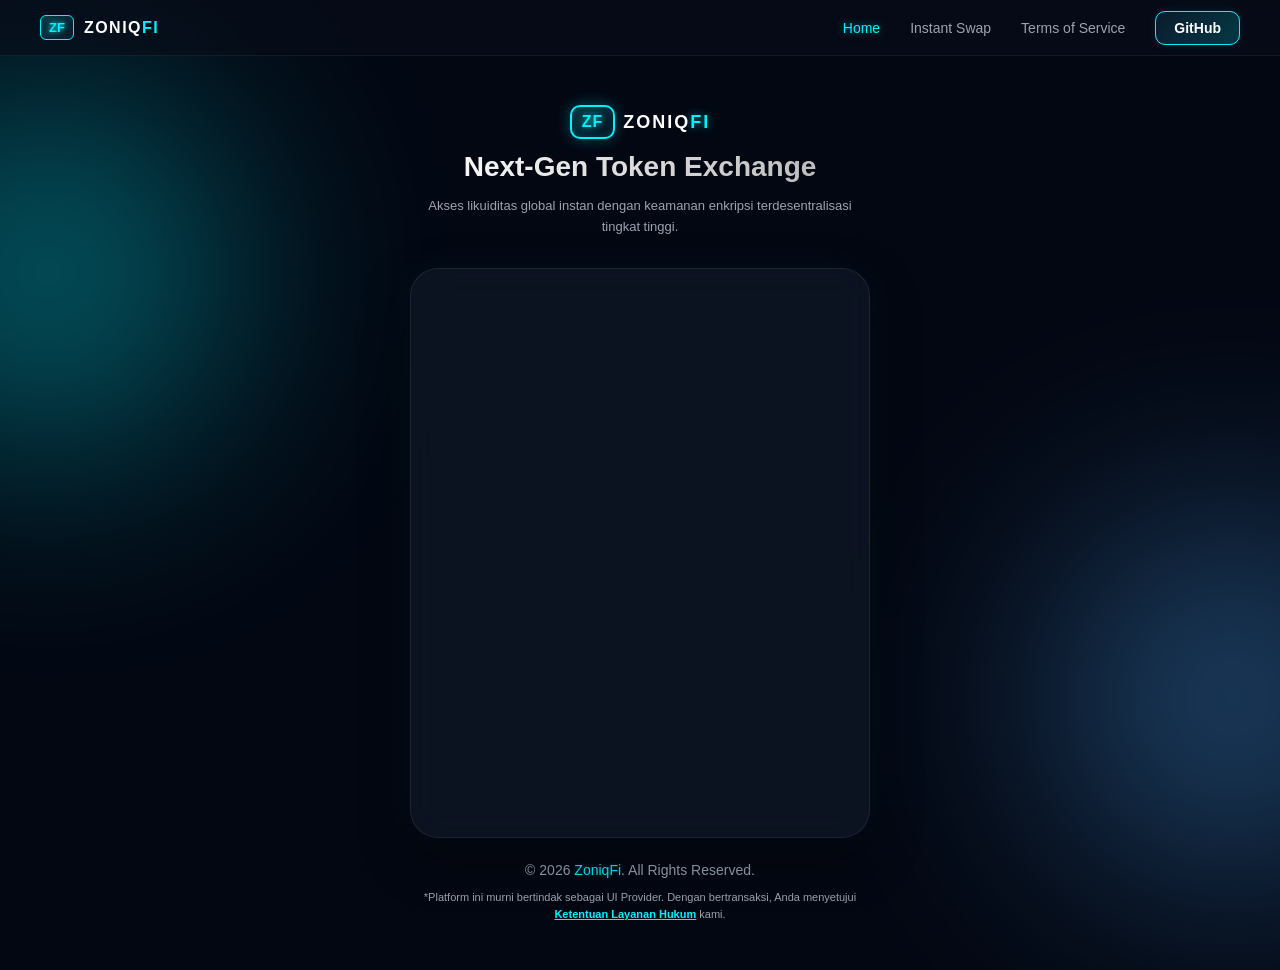
==== index.html @ 1aba74b6 "Update index.html" ====
<!DOCTYPE html>
<html lang="id">
<head>
    <meta charset="UTF-8">
    <meta name="viewport" content="width=device-width, initial-scale=1.0">
    <title>ZoniqFi - Next-Gen DEX Interface</title>
    <link rel="manifest" href="/manifest.json">
    <link rel="stylesheet" href="https://cdnjs.cloudflare.com/ajax/libs/font-awesome/6.4.0/css/all.min.css">
    <link rel="stylesheet" href="style.css">
</head>
<body>

    <!-- Elemen Dekorasi Cahaya Neon Latar Belakang -->
    <div class="bg-glow glow-1"></div>
    <div class="bg-glow glow-2"></div>

    <nav class="navbar">
    <div class="nav-container">
        <div class="nav-logo">
            <span class="logo-badge">ZF</span>
            <span class="logo-txt">ZONIQ<span class="hl">FI</span></span>
        </div>
        
        <button class="menu-toggle" id="mobile-menu-btn" aria-label="Toggle Menu">
            <span class="bar"></span>
            <span class="bar"></span>
            <span class="bar"></span>
        </button>

        <ul class="nav-links" id="nav-links-menu">
            <li><a href="/" class="active">Home</a></li>
            <li><a href="https://swapspace.co?ref=zoniqfi" target="_blank">Instant Swap</a></li>
            <li><a href="javascript:void(0);" id="menu-tos-link">Terms of Service</a></li>
            <li><a href="https://github.com" target="_blank" class="nav-btn">GitHub</a></li>
        </ul>
    </div>
</nav>

    <div class="app-container">
        <header>
            <div class="logo-container">
                <div class="zf-logo-box">ZF</div>
                <span class="logo-text">ZONIQ<span class="highlight">FI</span></span>
            </div>
            <h1>Next-Gen Token Exchange</h1>
            <p>Akses likuiditas global instan dengan keamanan enkripsi terdesentralisasi tingkat tinggi.</p>
        </header>

        <!-- KOTAK UTAMA SWAP DENGAN EFEK GLASSMORPHISM -->
        <div class="swap-card">
            <!-- Parameter link_id di bawah ini otomatis terhubung dengan akun mitra Anda -->
            <iframe 
                src="https://swapspace.co/widget?link_id=zoniqfi&transparent=true&theme=dark&amount=0.1&from=eth&to=usdt&direction=from" 
                style="width: 100%; height: 100%; border: none;"
                title="DEX Swap Widget">
            </iframe>
        </div>

    <!-- FOOTER UTAMA ZONIQFI -->
<footer>
    <p class="footer-copyright">&copy; 2026 <span class="hl">ZoniqFi</span>. All Rights Reserved.</p>
    <p class="disclaimer">
                *Platform ini murni bertindak sebagai UI Provider. Dengan bertransaksi, Anda menyetujui 
                <a href="#" id="open-tos" class="tos-link">Ketentuan Layanan Hukum</a> kami.
            </p>
</footer>
    </div>

    <!-- WINDOW POP-UP MODAL (TERSEMBUNYI SECARA DEFAULT) -->
    <div id="tos-modal" class="modal-overlay">
        <div class="modal-content">
            <div class="modal-header">
                <h2>Ketentuan Layanan & Pelepasan Tanggung Jawab</h2>
                <span id="close-tos" class="close-btn">&times;</span>
            </div>
            <div class="modal-body">
                <h3>1. Status Hukum Platform</h3>
                <p>Zoniq Finance (<b>zoniqfinance.com</b>) murni beroperasi sebagai <i>Non-Custodial Decentralized Exchange Interface</i> (Penyedia Antarmuka Grafis). Platform ini bukan merupakan pedagang aset kripto, bursa efek, atau penyedia lembaga keuangan terpusat. Seluruh fungsi pertukaran (swap) dieksekusi secara otomatis oleh protokol pihak ketiga terdesentralisasi melalui agregator API SwapSpace.</p>
                
                <h3>2. Ketiadaan Penguasaan Aset (Non-Custodial)</h3>
                <p>Kami tidak pernah mengumpulkan, menerima, menyimpan, atau menguasai kunci privat (<i>private keys</i>) maupun aset kripto milik pengguna. Pengguna bertanggung jawab penuh atas keamanan dompet digital (<i>crypto wallet</i>) masing-masing.</p>
                
                <h3>3. Pelepasan Risiko Pasar & Teknis</h3>
                <p>Zoniq Finance tidak bertanggung jawab atas kerugian finansial akibat volatilitas harga aset kripto di pasar, kegagalan transaksi, gangguan jaringan blockchain (<i>gas fee</i> tertahan), atau <i>exploit/bug</i> pada smart contract pihak ketiga.</p>
                
                <h3>4. Kepatuhan Regulasi & Pajak Mandiri</h3>
                <p>Layanan ini tidak ditujukan untuk digunakan di yurisdiksi yang melarang transaksi aset digital. Pengguna wajib mematuhi hukum perpajakan yang berlaku di wilayah hukum masing-masing (termasuk PMK 68/2022 untuk yurisdiksi Indonesia) secara mandiri (<i>self-assessment</i>).</p>
            </div>
            <div class="modal-footer">
                <button id="accept-tos-btn" class="action-btn">Saya Mengerti & Setuju</button>
            </div>
        </div>
    </div>

    <script src="app.js"></script>
    <script>
        // Mendaftarkan Service Worker untuk fitur install PWA Android
        if ('serviceWorker' in navigator) {
            window.addEventListener('load', function() {
                navigator.serviceWorker.register('/sw.js').then(function(registration) {
                    console.log('ServiceWorker registrasi berhasil: ', registration.scope);
                }, function(err) {
                    console.log('ServiceWorker registrasi gagal: ', err);
                });
            });
        }
    </script>

</body>
</html>
---- style.css ----
/* Pengaturan Dasar & Efek Cyberpunk */
body {
    margin: 0;
    padding: 0;
    font-family: 'Segoe UI', Roboto, Helvetica, Arial, sans-serif;
    background-color: #030712; 
    color: #ffffff;
    display: flex;
    justify-content: center;
    align-items: center;
    min-height: 100vh;
    overflow-x: hidden;
    position: relative;
}

/* Elemen Dekorasi Cahaya Ambient (Glow Background) */
.bg-glow {
    position: absolute;
    width: 350px;
    height: 350px;
    border-radius: 50%;
    filter: blur(120px);
    z-index: 0;
    opacity: 0.4;
    pointer-events: none;
}
.glow-1 {
    background: #00f2fe; 
    top: 10%;
    left: -10%;
}
.glow-2 {
    background: #4facfe; 
    bottom: 10%;
    right: -10%;
}

/* Container Aplikasi */
.app-container {
    width: 100%;
    max-width: 460px;
    padding: 20px;
    text-align: center;
    z-index: 1; 
}

/* Gaya Tipografi & Logo */
.logo-container {
    display: flex;
    align-items: center;
    justify-content: center;
    gap: 8px;
    margin-bottom: 12px;
}
/* ==========================================
   DESAIN LOGO KOTAK ZF FUTURISTIK (NEON GLOW)
   ========================================== */
.zf-logo-box {
    background: linear-gradient(135deg, rgba(0, 242, 254, 0.15), rgba(79, 172, 254, 0.05));
    border: 2px solid #00f2fe;
    color: #00f2fe;
    font-weight: 900;
    font-size: 16px;
    letter-spacing: 1px;
    padding: 6px 10px;
    border-radius: 10px;
    text-shadow: 0 0 8px #00f2fe;
    box-shadow: 0 0 15px rgba(0, 242, 254, 0.3), 
                inset 0 0 8px rgba(0, 242, 254, 0.2);
    animation: pulse 2s infinite alternate;
    display: inline-flex;
    align-items: center;
    justify-content: center;
}
.logo-icon {
    font-size: 24px;
    color: #00f2fe;
    text-shadow: 0 0 10px #00f2fe;
    animation: pulse 2s infinite alternate;
}
.logo-text {
    font-weight: 800;
    letter-spacing: 2px;
    font-size: 18px;
}
.logo-text .highlight {
    color: #00f2fe;
    text-shadow: 0 0 8px rgba(0, 242, 254, 0.6);
}

header h1 {
    font-size: 28px;
    font-weight: 700;
    margin: 0 0 10px 0;
    background: linear-gradient(to right, #ffffff, #b5b5b5);
    -webkit-background-clip: text;
    -webkit-text-fill-color: transparent;
}

header p {
    font-size: 13px;
    color: #9ca3af;
    margin-bottom: 30px;
    line-height: 1.6;
}

/* Efek Kaca Transparan & Garis Menyala (Glassmorphism + Neon Border) */
.swap-card {
    background: rgba(17, 24, 39, 0.7); 
    backdrop-filter: blur(16px); 
    -webkit-backdrop-filter: blur(16px);
    border: 1px solid rgba(255, 255, 255, 0.08);
    border-radius: 28px;
    box-shadow: 0 20px 50px rgba(0, 0, 0, 0.4), 
                0 0 40px rgba(0, 242, 254, 0.05); 
    padding: 14px;
    margin-bottom: 24px;
    height: 540px;
    transition: all 0.3s ease;
}

.swap-card:hover {
    border-color: rgba(0, 242, 254, 0.3);
    box-shadow: 0 20px 50px rgba(0, 0, 0, 0.5), 
                0 0 40px rgba(0, 242, 254, 0.15);
}

/* Disclaimer Footer */
.disclaimer {
    font-size: 11px;
    color: #9ca3af; 
    line-height: 1.6;
    padding: 0 10px;
}
.tos-link {
    color: #00f2fe;
    text-decoration: underline;
    cursor: pointer;
    font-weight: 600;
}

/* STYLE SYSTEM WINDOW MODAL (TOS) */
.modal-overlay {
    position: fixed;
    top: 0;
    left: 0;
    width: 100%;
    height: 100%;
    background: rgba(0, 0, 0, 0.8);
    backdrop-filter: blur(8px);
    z-index: 100;
    display: flex;
    justify-content: center;
    align-items: center;
    opacity: 0;
    pointer-events: none;
    transition: all 0.3s ease;
}
.modal-overlay.active {
    opacity: 1;
    pointer-events: auto;
}
.modal-content {
    background: #0d111c;
    border: 1px solid rgba(255, 255, 255, 0.1);
    width: 90%;
    max-width: 500px;
    border-radius: 24px;
    overflow: hidden;
    box-shadow: 0 0 30px rgba(0, 242, 254, 0.2);
}
.modal-header {
    background: #161b26;
    padding: 16px 20px;
    display: flex;
    justify-content: space-between;
    align-items: center;
    border-bottom: 1px solid rgba(255, 255, 255, 0.05);
}
.modal-header h2 {
    font-size: 16px;
    margin: 0;
    color: #00f2fe;
}
.close-btn {
    font-size: 24px;
    cursor: pointer;
    color: #9ca3af;
}
.close-btn:hover { color: #ffffff; }
.modal-body {
    padding: 20px;
    max-height: 300px;
    overflow-y: auto;
    text-align: left;
    font-size: 13px;
    line-height: 1.6;
    color: #d1d5db;
}
.modal-body h3 {
    font-size: 14px;
    color: #ffffff;
    margin-top: 15px;
    margin-bottom: 5px;
}
.modal-body p { margin: 0 0 10px 0; }
.modal-footer {
    padding: 15px 20px;
    background: #161b26;
    text-align: right;
    border-top: 1px solid rgba(255, 255, 255, 0.05);
}
.action-btn {
    background: linear-gradient(135deg, #4facfe 0%, #00f2fe 100%);
    border: none;
    padding: 10px 20px;
    color: #000000;
    font-weight: 600;
    border-radius: 12px;
    cursor: pointer;
    transition: transform 0.2s;
}
.action-btn:hover { transform: scale(1.03); }

@keyframes pulse {
    0% { transform: scale(1); opacity: 0.8; }
    100% { transform: scale(1.1); opacity: 1; }
}

/* =======================================================
   OTOMATIS MEMBUAT PRESISI DI LAYAR HP (RESPONSIVE VIEW)
   ======================================================= */
@media screen and (max-width: 480px) {
    .app-container { padding: 10px; }
    header h1 { font-size: 22px; }
    header p { font-size: 12px; margin-bottom: 20px; }
    .swap-card {
        height: 480px; 
        padding: 8px;  
        border-radius: 20px; 
    }
    .disclaimer { font-size: 10px; padding: 0 5px; }
}

/* ==========================================
   STYLE NAVIGASI MENU UTAMA (CYBER GLASS)
   ========================================== */
.navbar {
    position: fixed;
    top: 0;
    left: 0;
    width: 100%;
    background: rgba(9, 13, 26, 0.65);
    backdrop-filter: blur(12px);
    -webkit-backdrop-filter: blur(12px);
    border-bottom: 1px solid rgba(255, 255, 255, 0.06);
    z-index: 999;
    box-sizing: border-box;
}

.nav-container {
    max-width: 1200px;
    margin: 0 auto;
    padding: 15px 24px;
    display: flex;
    justify-content: space-between;
    align-items: center;
}

/* Identitas Logo di Menu */
.nav-logo {
    display: flex;
    align-items: center;
    gap: 10px;
}

.logo-badge {
    background: linear-gradient(135deg, rgba(0, 242, 254, 0.2), rgba(79, 172, 254, 0.05));
    border: 1px solid #00f2fe;
    color: #00f2fe;
    font-weight: 800;
    font-size: 13px;
    padding: 4px 8px;
    border-radius: 6px;
    text-shadow: 0 0 5px #00f2fe;
}

.logo-txt {
    font-weight: 800;
    letter-spacing: 1.5px;
    font-size: 16px;
}

.logo-txt .hl {
    color: #00f2fe;
}

/* Daftar Tautan Menu */
.nav-links {
    list-style: none;
    display: flex;
    align-items: center;
    gap: 30px;
    margin: 0;
    padding: 0;
}

.nav-links a {
    color: #9ca3af;
    text-decoration: none;
    font-size: 14px;
    font-weight: 500;
    transition: color 0.3s, text-shadow 0.3s;
}

.nav-links a:hover, .nav-links a.active {
    color: #00f2fe;
    text-shadow: 0 0 8px rgba(0, 242, 254, 0.5);
}

/* Tombol Akses Khusus (GitHub) */
.nav-links .nav-btn {
    background: linear-gradient(135deg, rgba(79, 172, 254, 0.1) 0%, rgba(0, 242, 254, 0.2) 100%);
    border: 1px solid #00f2fe;
    padding: 8px 18px;
    border-radius: 10px;
    color: #ffffff;
    font-weight: 600;
    box-shadow: 0 0 10px rgba(0, 242, 254, 0.1);
}

.nav-links .nav-btn:hover {
    background: linear-gradient(135deg, #4facfe 0%, #00f2fe 100%);
    color: #000000;
    box-shadow: 0 0 15px rgba(0, 242, 254, 0.4);
    text-shadow: none;
}

/* Pengaturan Tombol Hamburger Mobile */
.menu-toggle {
    display: none;
    flex-direction: column;
    gap: 5px;
    background: none;
    border: none;
    cursor: pointer;
}

.menu-toggle .bar {
    width: 22px;
    height: 2px;
    background-color: #ffffff;
    transition: all 0.3s ease;
}

/* Jarak Tambahan untuk Isi Web agar Tidak Tertutup Menu */
body {
    padding-top: 70px;
}

/* ==========================================
   RESPONSIF LAYAR HP / TABLET (MOBILE MENU)
   ========================================== */
@media screen and (max-width: 768px) {
    .menu-toggle {
        display: flex;
    }

    .nav-links {
        position: absolute;
        top: 100%;
        left: 0;
        width: 100%;
        background: rgba(9, 13, 26, 0.95);
        border-bottom: 1px solid rgba(255, 255, 255, 0.08);
        flex-direction: column;
        gap: 0;
        padding: 10px 0;
        max-height: 0;
        overflow: hidden;
        transition: max-height 0.4s ease-in-out;
    }

    .nav-links.active {
        max-height: 300px;
    }

    .nav-links li {
        width: 100%;
        text-align: center;
    }

    .nav-links a {
        display: block;
        padding: 15px 0;
        width: 100%;
        border-bottom: 1px solid rgba(255, 255, 255, 0.02);
    }
    
    .nav-links .nav-btn {
        border: none;
        border-radius: 0;
        background: none;
    }
    
    /* Efek Animasi Tombol Hamburger Menjadi Tanda Silang (X) */
    .menu-toggle.open .bar:nth-child(1) {
        transform: translateY(7px) rotate(45deg);
        background-color: #00f2fe;
    }
    .menu-toggle.open .bar:nth-child(2) {
        opacity: 0;
    }
    .menu-toggle.open .bar:nth-child(3) {
        transform: translateY(-7px) rotate(-45deg);
        background-color: #00f2fe;
    }
}

.nav-socials {
    display: flex;
    gap: 15px;
    align-items: center;
    margin-left: 10px;
}

.nav-socials a {
    font-size: 18px; /* Memperbesar ukuran ikon */
    color: #9ca3af;
    transition: color 0.3s, transform 0.3s, text-shadow 0.3s;
}

.nav-socials a:hover {
    color: #00f2fe;
    transform: translateY(-2px); /* Efek sedikit melompat ke atas */
    text-shadow: 0 0 10px #00f2fe;
}

/* Sesuaikan tampilan saat di layar HP agar tetap rapi */
@media screen and (max-width: 768px) {
    .nav-socials {
        justify-content: center;
        padding: 15px 0;
        border-top: 1px solid rgba(255, 255, 255, 0.05);
        margin-left: 0;
    }
}

/* ==========================================
   STYLE FOOTER UTAMA (CYBERGLASS STYLE)
   ========================================== */
.main-footer {
    width: 100%;
    background: rgba(9, 13, 26, 0.8);
    backdrop-filter: blur(12px);
    -webkit-backdrop-filter: blur(12px);
    border-top: 1px solid rgba(255, 255, 255, 0.06);
    padding: 30px 0;
    margin-top: 60px; /* Memberi jarak dari konten di atasnya */
    box-sizing: border-box;
}

.footer-container {
    max-width: 1200px;
    margin: 0 auto;
    padding: 0 24px;
    display: flex;
    justify-content: space-between;
    align-items: center;
    flex-wrap: wrap;
    gap: 20px;
}

/* Informasi Hak Cipta & Kemitraan */
.footer-info {
    display: flex;
    flex-direction: column;
    gap: 5px;
}

.footer-copyright {
    margin: 0;
    font-size: 14px;
    color: #9ca3af;
    font-weight: 500;
}

.footer-copyright .hl {
    color: #00f2fe;
    text-shadow: 0 0 5px rgba(0, 242, 254, 0.3);
}

.footer-partner {
    margin: 0;
    font-size: 12px;
    color: #6b7280;
    letter-spacing: 0.5px;
}

/* Ikon Media Sosial di Footer */
.footer-socials {
    display: flex;
    gap: 20px;
    align-items: center;
}

.footer-socials a {
    font-size: 22px; /* Ukuran ikon sedikit lebih besar di footer */
    color: #9ca3af;
    transition: color 0.3s, transform 0.3s, text-shadow 0.3s;
    text-decoration: none;
}

.footer-socials a:hover {
    color: #00f2fe;
    transform: translateY(-3px); /* Efek melayang sedikit ke atas */
    text-shadow: 0 0 10px #00f2fe;
}

/* Responsive untuk Tampilan Layar HP */
@media screen and (max-width: 768px) {
    .footer-container {
        flex-direction: column-reverse; /* Ikon medsos berada di atas teks saat di HP */
        text-align: center;
        gap: 15px;
    }
    
    .footer-socials {
        justify-content: center;
    }
}
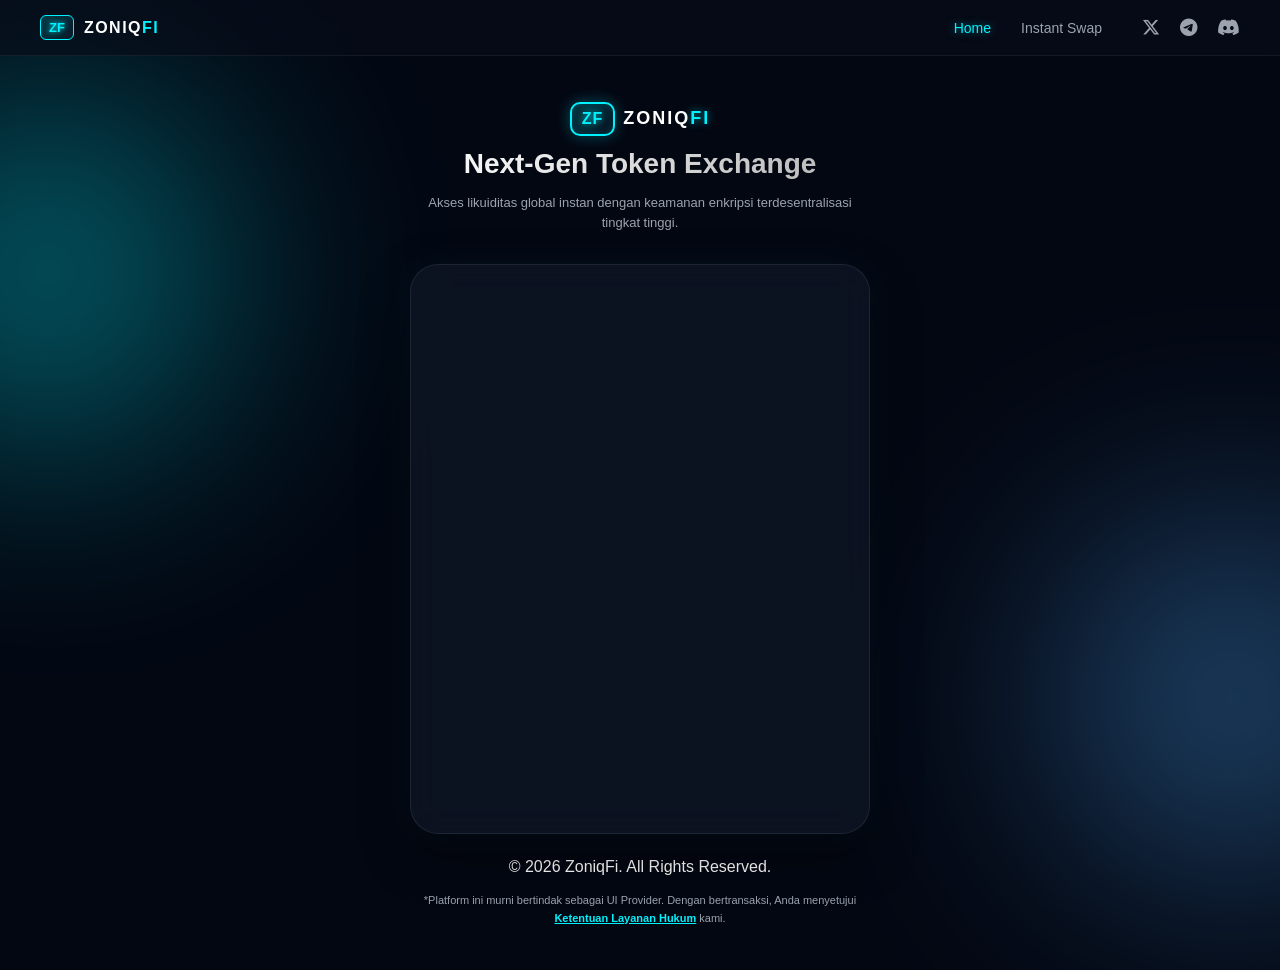
==== commit 6834376d: "Update index.html" ====
--- a/index.html
+++ b/index.html
@@ -5,7 +5,7 @@
     <meta name="viewport" content="width=device-width, initial-scale=1.0">
     <title>ZoniqFi - Next-Gen DEX Interface</title>
     <link rel="manifest" href="/manifest.json">
-    <link rel="stylesheet" href="https://cdnjs.cloudflare.com/ajax/libs/font-awesome/6.4.0/css/all.min.css">
+    <link rel="stylesheet" href="https://cdnjs.cloudflare.com/ajax/libs/font-awesome/6.5.1/css/all.min.css">
     <link rel="stylesheet" href="style.css">
 </head>
 <body>
@@ -28,11 +28,22 @@
         </button>
 
         <ul class="nav-links" id="nav-links-menu">
-            <li><a href="/" class="active">Home</a></li>
-            <li><a href="https://swapspace.co?ref=zoniqfi" target="_blank">Instant Swap</a></li>
-            <li><a href="javascript:void(0);" id="menu-tos-link">Terms of Service</a></li>
-            <li><a href="https://github.com" target="_blank" class="nav-btn">GitHub</a></li>
-        </ul>
+    <li><a href="#" class="active">Home</a></li>
+    <li><a href="https://swapspace.co?ref=Zoniqfi" target="_blank">Instant Swap</a></li>
+    
+    <!-- Kolom Khusus Ikon Medsos (Menggantikan ToS dan GitHub) -->
+    <li class="nav-socials-top">
+        <a href="https://x.com/username_anda" target="_blank" aria-label="X (Twitter)">
+            <i class="fa-brands fa-x-twitter"></i>
+        </a>
+        <a href="https://t.me/username_anda" target="_blank" aria-label="Telegram">
+            <i class="fa-brands fa-telegram"></i>
+        </a>
+        <a href="https://discord.gg/username_anda" target="_blank" aria-label="Discord">
+            <i class="fa-brands fa-discord"></i>
+        </a>
+    </li>
+</ul>
     </div>
 </nav>
 
--- a/style.css
+++ b/style.css
@@ -417,115 +417,41 @@
     }
 }
 
-.nav-socials {
-    display: flex;
-    gap: 15px;
+/* Styling Baru untuk Ikon Medsos di Navigasi Atas */
+.nav-socials-top {
+    display: flex;
+    gap: 20px;
     align-items: center;
     margin-left: 10px;
 }
 
-.nav-socials a {
-    font-size: 18px; /* Memperbesar ukuran ikon */
-    color: #9ca3af;
-    transition: color 0.3s, transform 0.3s, text-shadow 0.3s;
-}
-
-.nav-socials a:hover {
-    color: #00f2fe;
-    transform: translateY(-2px); /* Efek sedikit melompat ke atas */
-    text-shadow: 0 0 10px #00f2fe;
-}
-
-/* Sesuaikan tampilan saat di layar HP agar tetap rapi */
-@media screen and (max-width: 768px) {
-    .nav-socials {
-        justify-content: center;
-        padding: 15px 0;
-        border-top: 1px solid rgba(255, 255, 255, 0.05);
-        margin-left: 0;
-    }
-}
-
-/* ==========================================
-   STYLE FOOTER UTAMA (CYBERGLASS STYLE)
-   ========================================== */
-.main-footer {
-    width: 100%;
-    background: rgba(9, 13, 26, 0.8);
-    backdrop-filter: blur(12px);
-    -webkit-backdrop-filter: blur(12px);
-    border-top: 1px solid rgba(255, 255, 255, 0.06);
-    padding: 30px 0;
-    margin-top: 60px; /* Memberi jarak dari konten di atasnya */
-    box-sizing: border-box;
-}
-
-.footer-container {
-    max-width: 1200px;
-    margin: 0 auto;
-    padding: 0 24px;
-    display: flex;
-    justify-content: space-between;
-    align-items: center;
-    flex-wrap: wrap;
-    gap: 20px;
-}
-
-/* Informasi Hak Cipta & Kemitraan */
-.footer-info {
-    display: flex;
-    flex-direction: column;
-    gap: 5px;
-}
-
-.footer-copyright {
-    margin: 0;
-    font-size: 14px;
-    color: #9ca3af;
-    font-weight: 500;
-}
-
-.footer-copyright .hl {
-    color: #00f2fe;
-    text-shadow: 0 0 5px rgba(0, 242, 254, 0.3);
-}
-
-.footer-partner {
-    margin: 0;
-    font-size: 12px;
-    color: #6b7280;
-    letter-spacing: 0.5px;
-}
-
-/* Ikon Media Sosial di Footer */
-.footer-socials {
-    display: flex;
-    gap: 20px;
-    align-items: center;
-}
-
-.footer-socials a {
-    font-size: 22px; /* Ukuran ikon sedikit lebih besar di footer */
+.nav-socials-top a {
+    font-size: 18px;
     color: #9ca3af;
     transition: color 0.3s, transform 0.3s, text-shadow 0.3s;
     text-decoration: none;
-}
-
-.footer-socials a:hover {
-    color: #00f2fe;
-    transform: translateY(-3px); /* Efek melayang sedikit ke atas */
+    display: flex;
+    align-items: center;
+}
+
+.nav-socials-top a:hover {
+    color: #00f2fe;
+    transform: translateY(-2px);
     text-shadow: 0 0 10px #00f2fe;
 }
 
-/* Responsive untuk Tampilan Layar HP */
+/* Penyesuaian Responsif untuk Layar HP */
 @media screen and (max-width: 768px) {
-    .footer-container {
-        flex-direction: column-reverse; /* Ikon medsos berada di atas teks saat di HP */
-        text-align: center;
-        gap: 15px;
+    .nav-socials-top {
+        justify-content: center;
+        padding: 15px 0;
+        width: 100%;
+        border-top: 1px solid rgba(255, 255, 255, 0.05);
+        margin-left: 0;
+        gap: 30px; /* Jarak lebih longgar saat dibuka di HP */
     }
     
-    .footer-socials {
-        justify-content: center;
-    }
-}
+    .nav-socials-top a {
+        font-size: 22px; /* Ikon sedikit lebih besar di HP agar mudah ditekan jari */
+    }
+}
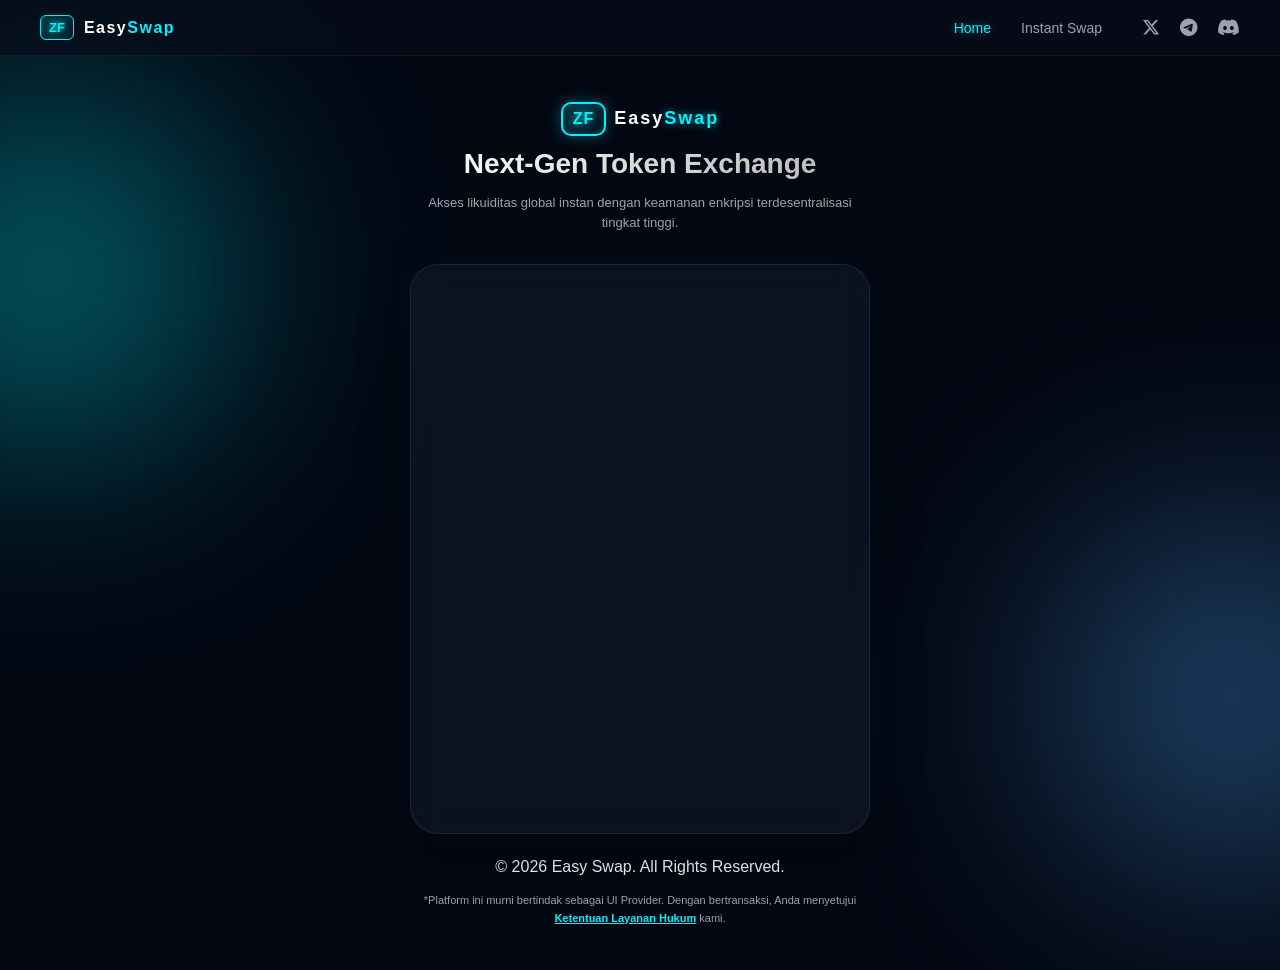
==== commit 00d576a0: "Update index.html" ====
--- a/index.html
+++ b/index.html
@@ -3,7 +3,7 @@
 <head>
     <meta charset="UTF-8">
     <meta name="viewport" content="width=device-width, initial-scale=1.0">
-    <title>ZoniqFi - Next-Gen DEX Interface</title>
+    <title>Easy Swap - Next-Gen DEX Interface</title>
     <link rel="manifest" href="/manifest.json">
     <link rel="stylesheet" href="https://cdnjs.cloudflare.com/ajax/libs/font-awesome/6.5.1/css/all.min.css">
     <link rel="stylesheet" href="style.css">
@@ -18,7 +18,7 @@
     <div class="nav-container">
         <div class="nav-logo">
             <span class="logo-badge">ZF</span>
-            <span class="logo-txt">ZONIQ<span class="hl">FI</span></span>
+            <span class="logo-txt">Easy<span class="hl">Swap</span></span>
         </div>
         
         <button class="menu-toggle" id="mobile-menu-btn" aria-label="Toggle Menu">
@@ -28,8 +28,8 @@
         </button>
 
         <ul class="nav-links" id="nav-links-menu">
-    <li><a href="#" class="active">Home</a></li>
-    <li><a href="https://swapspace.co?ref=Zoniqfi" target="_blank">Instant Swap</a></li>
+    <li><a href="/" class="active">Home</a></li>
+    <li><a href="https://swapspace.co?ref=zoniqfi" target="_blank">Instant Swap</a></li>
     
     <!-- Kolom Khusus Ikon Medsos (Menggantikan ToS dan GitHub) -->
     <li class="nav-socials-top">
@@ -51,7 +51,7 @@
         <header>
             <div class="logo-container">
                 <div class="zf-logo-box">ZF</div>
-                <span class="logo-text">ZONIQ<span class="highlight">FI</span></span>
+                <span class="logo-text">Easy<span class="highlight">Swap</span></span>
             </div>
             <h1>Next-Gen Token Exchange</h1>
             <p>Akses likuiditas global instan dengan keamanan enkripsi terdesentralisasi tingkat tinggi.</p>
@@ -69,7 +69,7 @@
 
     <!-- FOOTER UTAMA ZONIQFI -->
 <footer>
-    <p class="footer-copyright">&copy; 2026 <span class="hl">ZoniqFi</span>. All Rights Reserved.</p>
+    <p class="footer-copyright">&copy; 2026 <span class="hl">Easy Swap</span>. All Rights Reserved.</p>
     <p class="disclaimer">
                 *Platform ini murni bertindak sebagai UI Provider. Dengan bertransaksi, Anda menyetujui 
                 <a href="#" id="open-tos" class="tos-link">Ketentuan Layanan Hukum</a> kami.
@@ -86,7 +86,7 @@
             </div>
             <div class="modal-body">
                 <h3>1. Status Hukum Platform</h3>
-                <p>Zoniq Finance (<b>zoniqfinance.com</b>) murni beroperasi sebagai <i>Non-Custodial Decentralized Exchange Interface</i> (Penyedia Antarmuka Grafis). Platform ini bukan merupakan pedagang aset kripto, bursa efek, atau penyedia lembaga keuangan terpusat. Seluruh fungsi pertukaran (swap) dieksekusi secara otomatis oleh protokol pihak ketiga terdesentralisasi melalui agregator API SwapSpace.</p>
+                <p>Easy Swap (<b>https://provizto.github.io/easy-swap</b>) murni beroperasi sebagai <i>Non-Custodial Decentralized Exchange Interface</i> (Penyedia Antarmuka Grafis). Platform ini bukan merupakan pedagang aset kripto, bursa efek, atau penyedia lembaga keuangan terpusat. Seluruh fungsi pertukaran (swap) dieksekusi secara otomatis oleh protokol pihak ketiga terdesentralisasi melalui agregator API SwapSpace.</p>
                 
                 <h3>2. Ketiadaan Penguasaan Aset (Non-Custodial)</h3>
                 <p>Kami tidak pernah mengumpulkan, menerima, menyimpan, atau menguasai kunci privat (<i>private keys</i>) maupun aset kripto milik pengguna. Pengguna bertanggung jawab penuh atas keamanan dompet digital (<i>crypto wallet</i>) masing-masing.</p>
--- a/style.css
+++ b/style.css
@@ -358,65 +358,89 @@
     padding-top: 70px;
 }
 
-/* ==========================================
-   RESPONSIF LAYAR HP / TABLET (MOBILE MENU)
-   ========================================== */
+/* =======================================================
+   KODE PAMUNGKAS: FIX MENU MOBILE ZONIQFI (ANTI-CACHING)
+   ======================================================= */
 @media screen and (max-width: 768px) {
     .menu-toggle {
-        display: flex;
-    }
-
+        display: flex !important;
+    }
+
+    /* Paksa kotak menu menjadi satu kolom ke bawah, bukan menyamping */
     .nav-links {
-        position: absolute;
-        top: 100%;
-        left: 0;
-        width: 100%;
-        background: rgba(9, 13, 26, 0.95);
-        border-bottom: 1px solid rgba(255, 255, 255, 0.08);
-        flex-direction: column;
-        gap: 0;
-        padding: 10px 0;
-        max-height: 0;
-        overflow: hidden;
-        transition: max-height 0.4s ease-in-out;
-    }
-
+        position: absolute !important;
+        top: 100% !important;
+        left: 0 !important;
+        width: 100% !important;
+        background: #090d1a !important; /* Warna hitam pekat anti tembus pandang */
+        display: flex !important;
+        flex-direction: column !important; /* WAJIB berbaris ke bawah */
+        align-items: center !important;
+        justify-content: flex-start !important;
+        gap: 0 !important;
+        padding: 0 !important;
+        max-height: 0 !important;
+        overflow: hidden !important;
+        transition: max-height 0.4s ease-in-out !important;
+        border-bottom: none !important;
+        box-sizing: border-box !important;
+    }
+
+    /* Ketika menu dibuka (Aktif) */
     .nav-links.active {
-        max-height: 300px;
-    }
-
+        max-height: 380px !important; /* Beri ruang vertikal super lega */
+        padding: 20px 0 !important;
+        border-bottom: 2px solid #00f2fe !important; /* Garis neon bawah */
+    }
+
+    /* Mengatur setiap baris teks menu agar berjarak aman */
     .nav-links li {
-        width: 100%;
-        text-align: center;
+        width: 100% !important;
+        display: block !important;
+        text-align: center !important;
+        margin: 0 !important;
+        padding: 0 !important;
     }
 
     .nav-links a {
-        display: block;
-        padding: 15px 0;
-        width: 100%;
-        border-bottom: 1px solid rgba(255, 255, 255, 0.02);
+        display: block !important;
+        padding: 15px 0 !important; /* Jarak aman antar tulisan agar tidak menempel */
+        width: 100% !important;
+        font-size: 16px !important;
+        box-sizing: border-box !important;
+    }
+
+    /* PAKSA Ikon Medsos sejajar ke samping di baris paling bawah */
+    .nav-socials-top {
+        display: flex !important;
+        flex-direction: row !important; /* PAKSA SEJAJAR HORIZONTAL */
+        justify-content: center !important;
+        align-items: center !important;
+        gap: 30px !important; /* Jarak renggang antar ikon */
+        width: 100% !important;
+        margin-top: 15px !important;
+        padding-top: 20px !important;
+        border-top: 1px solid rgba(255, 255, 255, 0.1) !important;
     }
     
-    .nav-links .nav-btn {
-        border: none;
-        border-radius: 0;
-        background: none;
-    }
-    
-    /* Efek Animasi Tombol Hamburger Menjadi Tanda Silang (X) */
-    .menu-toggle.open .bar:nth-child(1) {
-        transform: translateY(7px) rotate(45deg);
-        background-color: #00f2fe;
-    }
-    .menu-toggle.open .bar:nth-child(2) {
-        opacity: 0;
-    }
-    .menu-toggle.open .bar:nth-child(3) {
-        transform: translateY(-7px) rotate(-45deg);
-        background-color: #00f2fe;
-    }
-}
-
+    /* Atur ulang semua ikon di dalam nav-socials-top agar tidak ikut mewarisi gaya text menu */
+    .nav-socials-top li {
+        width: auto !important;
+        display: inline !important;
+    }
+
+    .nav-socials-top a {
+        display: inline-block !important;
+        width: auto !important;
+        padding: 10px !important;
+        font-size: 24px !important; /* Ukuran ikon diperbesar agar pas */
+    }
+
+    /* Animasi hamburger jadi tombol (X) */
+    .menu-toggle.open .bar:nth-child(1) { transform: translateY(7px) rotate(45deg) !important; background-color: #00f2fe !important; }
+    .menu-toggle.open .bar:nth-child(2) { opacity: 0 !important; }
+    .menu-toggle.open .bar:nth-child(3) { transform: translateY(-7px) rotate(-45deg) !important; background-color: #00f2fe !important; }
+}
 /* Styling Baru untuk Ikon Medsos di Navigasi Atas */
 .nav-socials-top {
     display: flex;
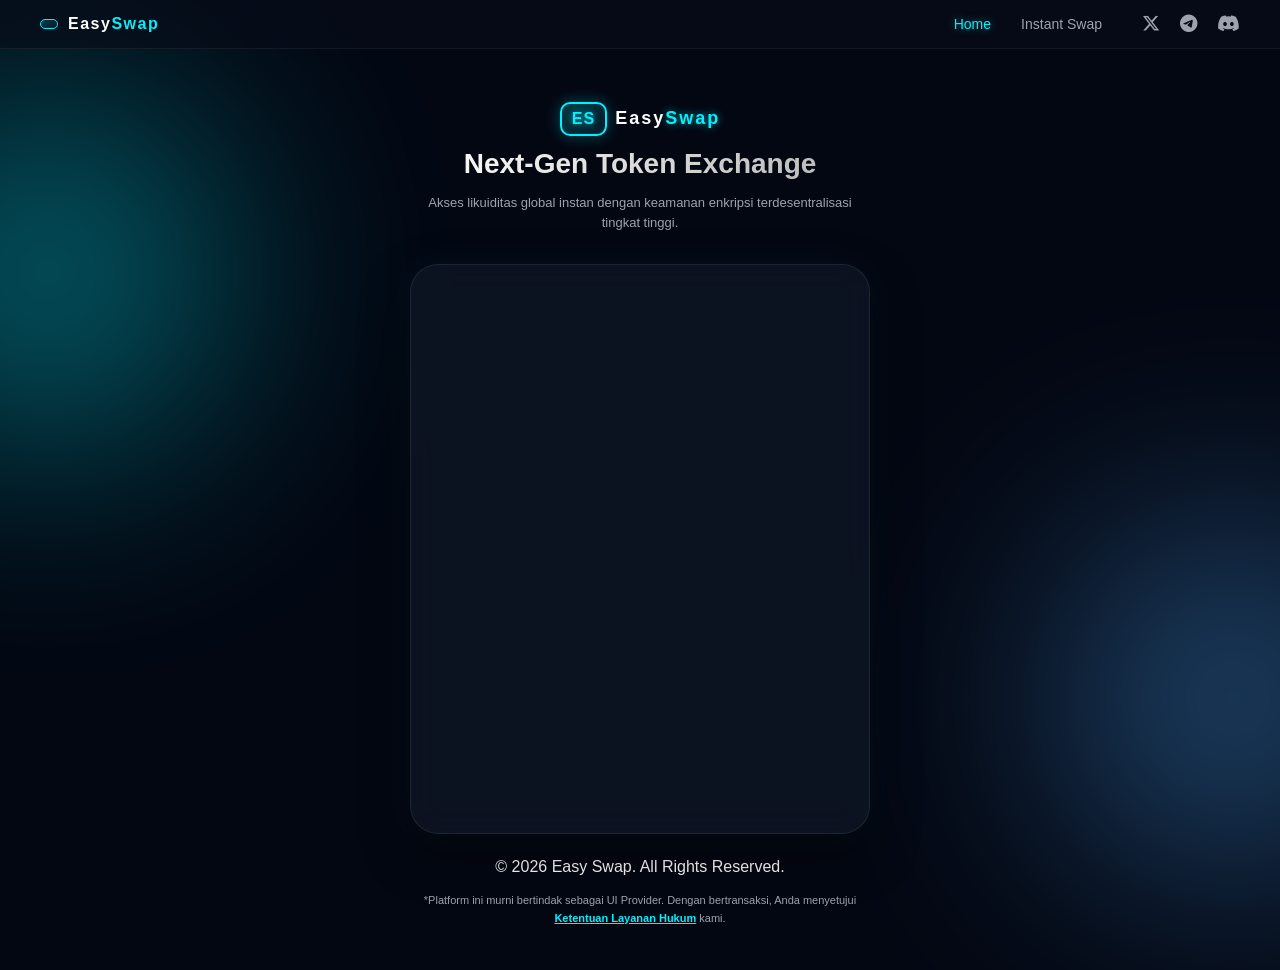
==== commit 6e8451e3: "Update index.html" ====
--- a/index.html
+++ b/index.html
@@ -10,14 +10,13 @@
 </head>
 <body>
 
-    <!-- Elemen Dekorasi Cahaya Neon Latar Belakang -->
     <div class="bg-glow glow-1"></div>
     <div class="bg-glow glow-2"></div>
 
     <nav class="navbar">
     <div class="nav-container">
         <div class="nav-logo">
-            <span class="logo-badge">ZF</span>
+            <span class="logo-badge"></span>
             <span class="logo-txt">Easy<span class="hl">Swap</span></span>
         </div>
         
@@ -28,10 +27,9 @@
         </button>
 
         <ul class="nav-links" id="nav-links-menu">
-    <li><a href="/" class="active">Home</a></li>
+    <li><a href="/easy-swap/" class="active">Home</a></li>
     <li><a href="https://swapspace.co?ref=zoniqfi" target="_blank">Instant Swap</a></li>
     
-    <!-- Kolom Khusus Ikon Medsos (Menggantikan ToS dan GitHub) -->
     <li class="nav-socials-top">
         <a href="https://x.com/username_anda" target="_blank" aria-label="X (Twitter)">
             <i class="fa-brands fa-x-twitter"></i>
@@ -50,25 +48,23 @@
     <div class="app-container">
         <header>
             <div class="logo-container">
-                <div class="zf-logo-box">ZF</div>
+                <div class="es-logo-box">ES</div>
                 <span class="logo-text">Easy<span class="highlight">Swap</span></span>
             </div>
             <h1>Next-Gen Token Exchange</h1>
             <p>Akses likuiditas global instan dengan keamanan enkripsi terdesentralisasi tingkat tinggi.</p>
         </header>
 
-        <!-- KOTAK UTAMA SWAP DENGAN EFEK GLASSMORPHISM -->
         <div class="swap-card">
-            <!-- Parameter link_id di bawah ini otomatis terhubung dengan akun mitra Anda -->
             <iframe 
                 src="https://swapspace.co/widget?link_id=zoniqfi&transparent=true&theme=dark&amount=0.1&from=eth&to=usdt&direction=from" 
                 style="width: 100%; height: 100%; border: none;"
                 title="DEX Swap Widget">
+             stream
             </iframe>
         </div>
 
-    <!-- FOOTER UTAMA ZONIQFI -->
-<footer>
+    <footer>
     <p class="footer-copyright">&copy; 2026 <span class="hl">Easy Swap</span>. All Rights Reserved.</p>
     <p class="disclaimer">
                 *Platform ini murni bertindak sebagai UI Provider. Dengan bertransaksi, Anda menyetujui 
@@ -77,7 +73,6 @@
 </footer>
     </div>
 
-    <!-- WINDOW POP-UP MODAL (TERSEMBUNYI SECARA DEFAULT) -->
     <div id="tos-modal" class="modal-overlay">
         <div class="modal-content">
             <div class="modal-header">
--- a/style.css
+++ b/style.css
@@ -55,7 +55,7 @@
 /* ==========================================
    DESAIN LOGO KOTAK ZF FUTURISTIK (NEON GLOW)
    ========================================== */
-.zf-logo-box {
+.es-logo-box {
     background: linear-gradient(135deg, rgba(0, 242, 254, 0.15), rgba(79, 172, 254, 0.05));
     border: 2px solid #00f2fe;
     color: #00f2fe;
@@ -359,88 +359,93 @@
 }
 
 /* =======================================================
-   KODE PAMUNGKAS: FIX MENU MOBILE ZONIQFI (ANTI-CACHING)
+   KODE PENYEMPURNAAN: MENU MOBILE SUPER RAPAT & CENTER
    ======================================================= */
 @media screen and (max-width: 768px) {
     .menu-toggle {
         display: flex !important;
     }
 
-    /* Paksa kotak menu menjadi satu kolom ke bawah, bukan menyamping */
+    /* Kotak utama menu lipat */
     .nav-links {
         position: absolute !important;
         top: 100% !important;
         left: 0 !important;
         width: 100% !important;
-        background: #090d1a !important; /* Warna hitam pekat anti tembus pandang */
+        background: #090d1a !important; /* Hitam pekat */
         display: flex !important;
-        flex-direction: column !important; /* WAJIB berbaris ke bawah */
-        align-items: center !important;
-        justify-content: flex-start !important;
-        gap: 0 !important;
+        flex-direction: column !important; /* Berbaris ke bawah */
+        align-items: center !important; /* Center horizontal */
+        justify-content: center !important; /* Center vertikal */
+        gap: 5px !important; /* Pangkas jarak antar menu jadi sangat rapat */
         padding: 0 !important;
         max-height: 0 !important;
         overflow: hidden !important;
-        transition: max-height 0.4s ease-in-out !important;
-        border-bottom: none !important;
+        transition: max-height 0.3s ease-in-out !important;
         box-sizing: border-box !important;
     }
 
-    /* Ketika menu dibuka (Aktif) */
+    /* Ketika menu dibuka (Aktif) - Kita pangkas tingginya agar padat */
     .nav-links.active {
-        max-height: 380px !important; /* Beri ruang vertikal super lega */
-        padding: 20px 0 !important;
-        border-bottom: 2px solid #00f2fe !important; /* Garis neon bawah */
-    }
-
-    /* Mengatur setiap baris teks menu agar berjarak aman */
+        max-height: 260px !important; /* Dipersempit dari 380px agar tidak melar */
+        padding: 15px 0 !important; /* Jarak bantalan atas bawah yang pas */
+        border-bottom: 2px solid #00f2fe !important;
+    }
+
+    /* Mengatur baris teks menu (Home, Instant Swap) */
     .nav-links li {
         width: 100% !important;
-        display: block !important;
-        text-align: center !important;
+        display: flex !important;
+        justify-content: center !important; /* Paksa teks ke tengah */
+        align-items: center !important;
         margin: 0 !important;
         padding: 0 !important;
     }
 
     .nav-links a {
         display: block !important;
-        padding: 15px 0 !important; /* Jarak aman antar tulisan agar tidak menempel */
+        padding: 8px 0 !important; /* Dirapatkan dari 15px menjadi 8px saja */
         width: 100% !important;
-        font-size: 16px !important;
+        text-align: center !important; /* Teks benar-benar di tengah */
+        font-size: 15px !important;
+        font-weight: 600 !important;
+        letter-spacing: 0.5px !important;
         box-sizing: border-box !important;
     }
 
-    /* PAKSA Ikon Medsos sejajar ke samping di baris paling bawah */
+    /* Baris Ikon Medsos (X, Telegram, Discord) di paling bawah */
     .nav-socials-top {
         display: flex !important;
-        flex-direction: row !important; /* PAKSA SEJAJAR HORIZONTAL */
-        justify-content: center !important;
+        flex-direction: row !important; /* Tetap sejajar horizontal ke samping */
+        justify-content: center !important; /* Ikon kumpul di tengah */
         align-items: center !important;
-        gap: 30px !important; /* Jarak renggang antar ikon */
-        width: 100% !important;
-        margin-top: 15px !important;
-        padding-top: 20px !important;
+        gap: 25px !important; /* Jarak renggang antar-ikon yang ideal */
+        width: 60% !important; /* Dipersempit wadah horizontalnya agar lebih ngumpul di tengah */
+        margin: 10px auto 0 auto !important; /* Jarak atas dirapatkan */
+        padding-top: 12px !important; /* Jarak garis pembatas dirapatkan */
         border-top: 1px solid rgba(255, 255, 255, 0.1) !important;
     }
-    
-    /* Atur ulang semua ikon di dalam nav-socials-top agar tidak ikut mewarisi gaya text menu */
+
+    /* Memastikan elemen pembungkus ikon tidak merusak struktur center */
     .nav-socials-top li {
         width: auto !important;
-        display: inline !important;
+        display: inline-flex !important;
+        justify-content: center !important;
     }
 
     .nav-socials-top a {
         display: inline-block !important;
         width: auto !important;
-        padding: 10px !important;
-        font-size: 24px !important; /* Ukuran ikon diperbesar agar pas */
-    }
-
-    /* Animasi hamburger jadi tombol (X) */
+        padding: 5px !important; /* Rapat dan pas untuk jari */
+        font-size: 20px !important; /* Ukuran ikon proporsional */
+    }
+
+    /* Animasi tombol hamburger silang (X) */
     .menu-toggle.open .bar:nth-child(1) { transform: translateY(7px) rotate(45deg) !important; background-color: #00f2fe !important; }
     .menu-toggle.open .bar:nth-child(2) { opacity: 0 !important; }
     .menu-toggle.open .bar:nth-child(3) { transform: translateY(-7px) rotate(-45deg) !important; background-color: #00f2fe !important; }
 }
+
 /* Styling Baru untuk Ikon Medsos di Navigasi Atas */
 .nav-socials-top {
     display: flex;
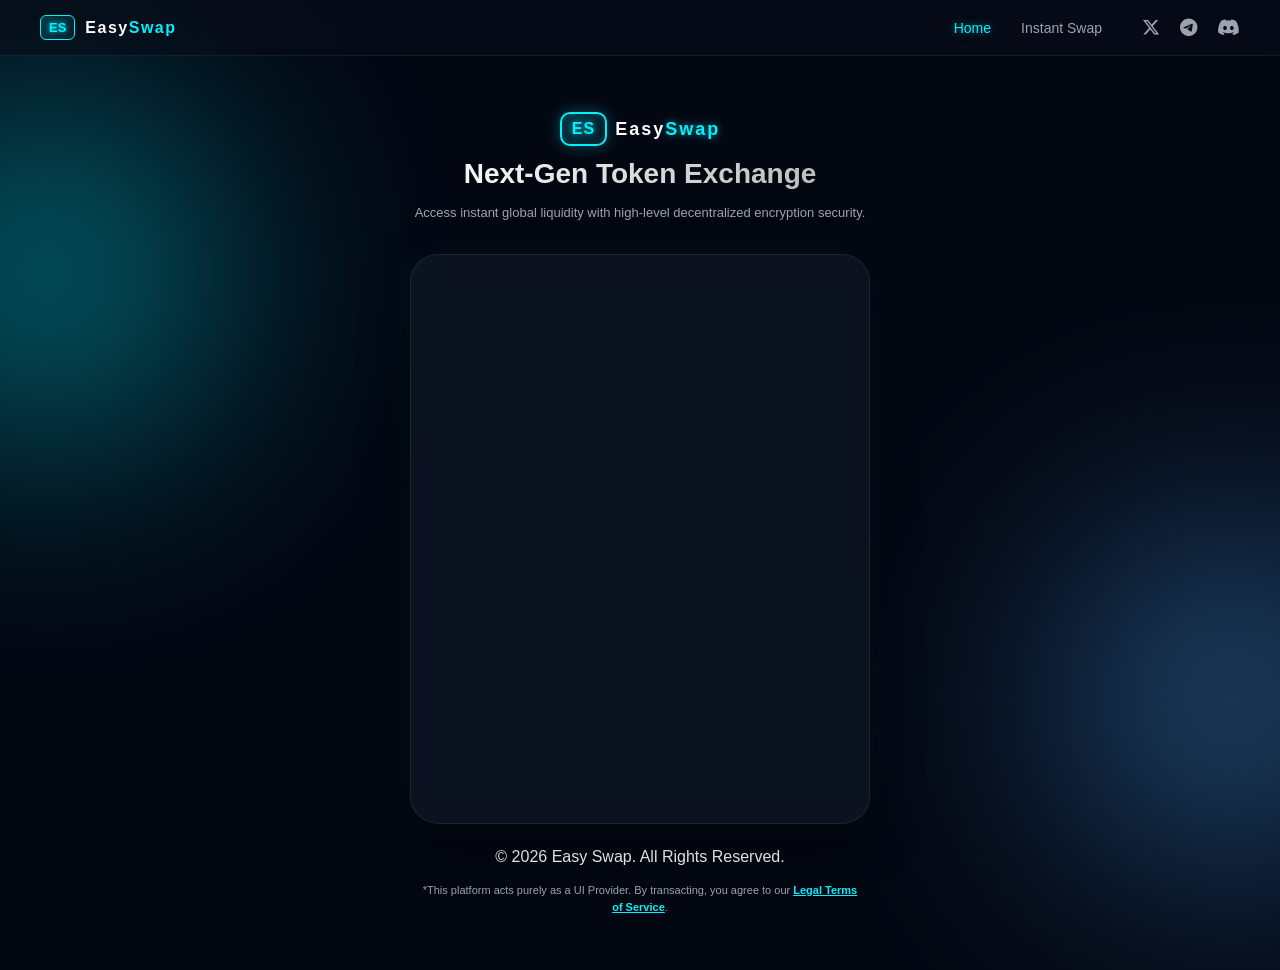
==== commit ffff68f4: "Update index.html" ====
--- a/index.html
+++ b/index.html
@@ -1,5 +1,5 @@
 <!DOCTYPE html>
-<html lang="id">
+<html lang="en">
 <head>
     <meta charset="UTF-8">
     <meta name="viewport" content="width=device-width, initial-scale=1.0">
@@ -16,7 +16,7 @@
     <nav class="navbar">
     <div class="nav-container">
         <div class="nav-logo">
-            <span class="logo-badge"></span>
+            <span class="logo-badge">ES</span>
             <span class="logo-txt">Easy<span class="hl">Swap</span></span>
         </div>
         
@@ -28,7 +28,7 @@
 
         <ul class="nav-links" id="nav-links-menu">
     <li><a href="/easy-swap/" class="active">Home</a></li>
-    <li><a href="https://swapspace.co?ref=zoniqfi" target="_blank">Instant Swap</a></li>
+    <li><a href="https://swapspace.co?ref=easyswap" target="_blank">Instant Swap</a></li>
     
     <li class="nav-socials-top">
         <a href="https://x.com/username_anda" target="_blank" aria-label="X (Twitter)">
@@ -52,7 +52,7 @@
                 <span class="logo-text">Easy<span class="highlight">Swap</span></span>
             </div>
             <h1>Next-Gen Token Exchange</h1>
-            <p>Akses likuiditas global instan dengan keamanan enkripsi terdesentralisasi tingkat tinggi.</p>
+            <p>Access instant global liquidity with high-level decentralized encryption security.</p>
         </header>
 
         <div class="swap-card">
@@ -60,15 +60,14 @@
                 src="https://swapspace.co/widget?link_id=zoniqfi&transparent=true&theme=dark&amount=0.1&from=eth&to=usdt&direction=from" 
                 style="width: 100%; height: 100%; border: none;"
                 title="DEX Swap Widget">
-             stream
             </iframe>
         </div>
 
     <footer>
     <p class="footer-copyright">&copy; 2026 <span class="hl">Easy Swap</span>. All Rights Reserved.</p>
     <p class="disclaimer">
-                *Platform ini murni bertindak sebagai UI Provider. Dengan bertransaksi, Anda menyetujui 
-                <a href="#" id="open-tos" class="tos-link">Ketentuan Layanan Hukum</a> kami.
+                *This platform acts purely as a UI Provider. By transacting, you agree to our 
+                <a href="#" id="open-tos" class="tos-link">Legal Terms of Service</a>.
             </p>
 </footer>
     </div>
@@ -76,37 +75,37 @@
     <div id="tos-modal" class="modal-overlay">
         <div class="modal-content">
             <div class="modal-header">
-                <h2>Ketentuan Layanan & Pelepasan Tanggung Jawab</h2>
+                <h2>Terms of Service & Disclaimer</h2>
                 <span id="close-tos" class="close-btn">&times;</span>
             </div>
             <div class="modal-body">
-                <h3>1. Status Hukum Platform</h3>
-                <p>Easy Swap (<b>https://provizto.github.io/easy-swap</b>) murni beroperasi sebagai <i>Non-Custodial Decentralized Exchange Interface</i> (Penyedia Antarmuka Grafis). Platform ini bukan merupakan pedagang aset kripto, bursa efek, atau penyedia lembaga keuangan terpusat. Seluruh fungsi pertukaran (swap) dieksekusi secara otomatis oleh protokol pihak ketiga terdesentralisasi melalui agregator API SwapSpace.</p>
+                <h3>1. Legal Status of the Platform</h3>
+                <p>Easy Swap (<b>https://provizto.github.io/easy-swap</b>) operates purely as a <i>Non-Custodial Decentralized Exchange Interface</i> (Graphical Interface Provider). This platform is not a crypto asset trader, stock exchange, or centralized financial institution provider. All exchange (swap) functions are executed automatically by decentralized third-party protocols through the SwapSpace API aggregator.</p>
                 
-                <h3>2. Ketiadaan Penguasaan Aset (Non-Custodial)</h3>
-                <p>Kami tidak pernah mengumpulkan, menerima, menyimpan, atau menguasai kunci privat (<i>private keys</i>) maupun aset kripto milik pengguna. Pengguna bertanggung jawab penuh atas keamanan dompet digital (<i>crypto wallet</i>) masing-masing.</p>
+                <h3>2. Absence of Asset Control (Non-Custodial)</h3>
+                <p>We never collect, receive, store, or control private keys or users' crypto assets. Users are fully responsible for the security of their respective digital wallets (<i>crypto wallets</i>).</p>
                 
-                <h3>3. Pelepasan Risiko Pasar & Teknis</h3>
-                <p>Zoniq Finance tidak bertanggung jawab atas kerugian finansial akibat volatilitas harga aset kripto di pasar, kegagalan transaksi, gangguan jaringan blockchain (<i>gas fee</i> tertahan), atau <i>exploit/bug</i> pada smart contract pihak ketiga.</p>
+                <h3>3. Limitation of Market & Technical Risks</h3>
+                <p>Zoniq Finance is not responsible for financial losses resulting from crypto asset price volatility in the market, transaction failures, blockchain network disruptions (stuck gas fees), or exploits/bugs in third-party smart contracts.</p>
                 
-                <h3>4. Kepatuhan Regulasi & Pajak Mandiri</h3>
-                <p>Layanan ini tidak ditujukan untuk digunakan di yurisdiksi yang melarang transaksi aset digital. Pengguna wajib mematuhi hukum perpajakan yang berlaku di wilayah hukum masing-masing (termasuk PMK 68/2022 untuk yurisdiksi Indonesia) secara mandiri (<i>self-assessment</i>).</p>
+                <h3>4. Regulatory Compliance & Self-Assessment Tax</h3>
+                <p>This service is not intended for use in jurisdictions that prohibit digital asset transactions. Users are required to comply with applicable tax laws in their respective jurisdictions (including PMK 68/2022 for Indonesian jurisdiction, if applicable) on a self-assessment basis.</p>
             </div>
             <div class="modal-footer">
-                <button id="accept-tos-btn" class="action-btn">Saya Mengerti & Setuju</button>
+                <button id="accept-tos-btn" class="action-btn">I Understand & Agree</button>
             </div>
         </div>
     </div>
 
     <script src="app.js"></script>
     <script>
-        // Mendaftarkan Service Worker untuk fitur install PWA Android
+        // Registering Service Worker for Android PWA install feature
         if ('serviceWorker' in navigator) {
             window.addEventListener('load', function() {
                 navigator.serviceWorker.register('/sw.js').then(function(registration) {
-                    console.log('ServiceWorker registrasi berhasil: ', registration.scope);
+                    console.log('ServiceWorker registration successful: ', registration.scope);
                 }, function(err) {
-                    console.log('ServiceWorker registrasi gagal: ', err);
+                    console.log('ServiceWorker registration failed: ', err);
                 });
             });
         }
